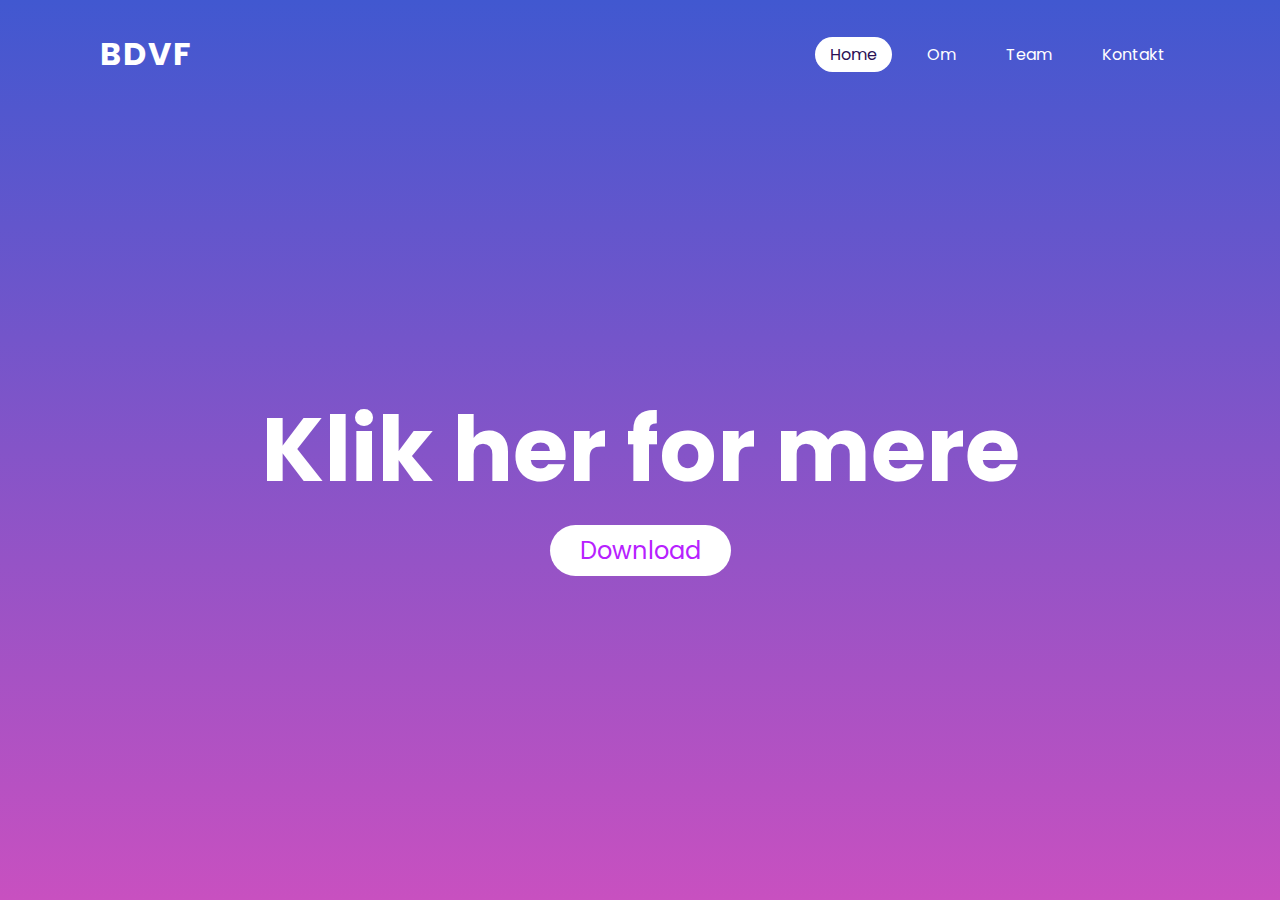
==== index.html @ 5cfb225e "Add files via upload" ====
<!DOCTYPE html>
<html>
  <head>
    <title>Velkommen til bobs hjemmside</title>
    <link rel="stylesheet" type="text/css" href="style.css">
  </head>
  <body>
    <header>
      <a href="#" class="logo">BDVF</a>
      <ul>
        <li><a href="#" class="active">Home</a></li>
        <li><a href="#">Om</a></li>
        <li><a href="#">Team</a></li>
        <li><a href="#">Kontakt</a></li>
      </ul>
    </header>
      <section>
        <h3 id='text'> Klik her for mere </h3>
        <a href="https://www.youtube.com/watch?v=dQw4w9WgXcQ&ab_channel=RickAstley" id="knap"> Download</a>
      </section>
  </body>
</html>
---- style.css ----
@import url("https://fonts.googleapis.com/css?family=Poppins:300,400,500,600,700,800,900&display=swap");
*
{
  margin: 0;
  padding: 0;
  font-family: 'Poppins', sans-serif;
  box-sizing: border-box;
}
body
{
  min-height: 100vh;
  background: linear-gradient(#4158D0, #C850C0);
}
header
{
  position: absolute;
  top: 0;
  left: 0;
  width: 100%;
  padding: 30px 100px;
  display: flex;
  justify-content: space-between;
  align-items: center;
}

header .logo
{
  color: #fff;
  font-weight: 700;
  text-decoration: none;
  font-size: 2em;
  text-transform: uppercase;
  letter-spacing: 2px;
}
header ul
{
  display: flex;
  justify-content: center;
  align-items: center;
}
header ul li
{
  list-style: none;
  margin-left: 20px;
}
header ul li a
{
  text-decoration: none;
  padding: 6px 15px;
  color: #fff;
  border-radius: 20px;
}

header ul li a.active,
header ul li a:hover
{
  background: #fff;
  color: #2b1055;
}
section
{
  position: relative;
  width: 100%;
  height: 100vh;
  padding: 100px;
  display: flex;
  justify-content: center;
  align-items: center;
  pointer-events: none;
}
#knap
{
  text-decoration: none;
  padding: 8px 30px;
  border-radius: 40px;
  background: #fff;
  color: #B721FF;
  display: inline-block;
  font-size: 1.5em;
  transform: translateY(100px);
  pointer-events: all;
  }

  #text
  {
    white-space: nowrap;
    position: absolute;
    color: #FFF;
    font-size: 7vw;
    z-index: 9;
  }
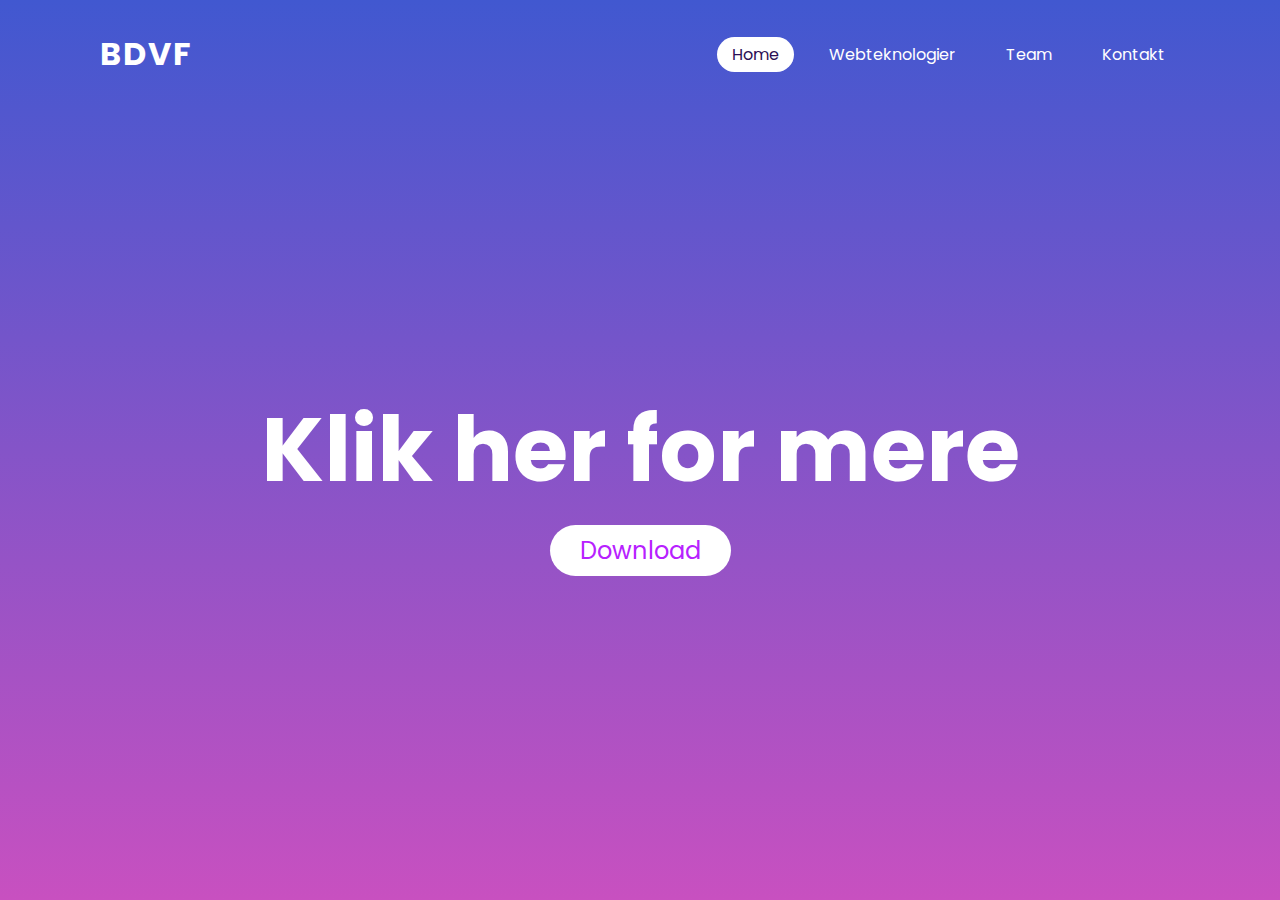
==== commit 3c73c951: "Add files via upload" ====
--- a/index.html
+++ b/index.html
@@ -9,7 +9,7 @@
       <a href="#" class="logo">BDVF</a>
       <ul>
         <li><a href="#" class="active">Home</a></li>
-        <li><a href="#">Om</a></li>
+        <li><a href="WebT.html">Webteknologier</a></li>
         <li><a href="#">Team</a></li>
         <li><a href="#">Kontakt</a></li>
       </ul>
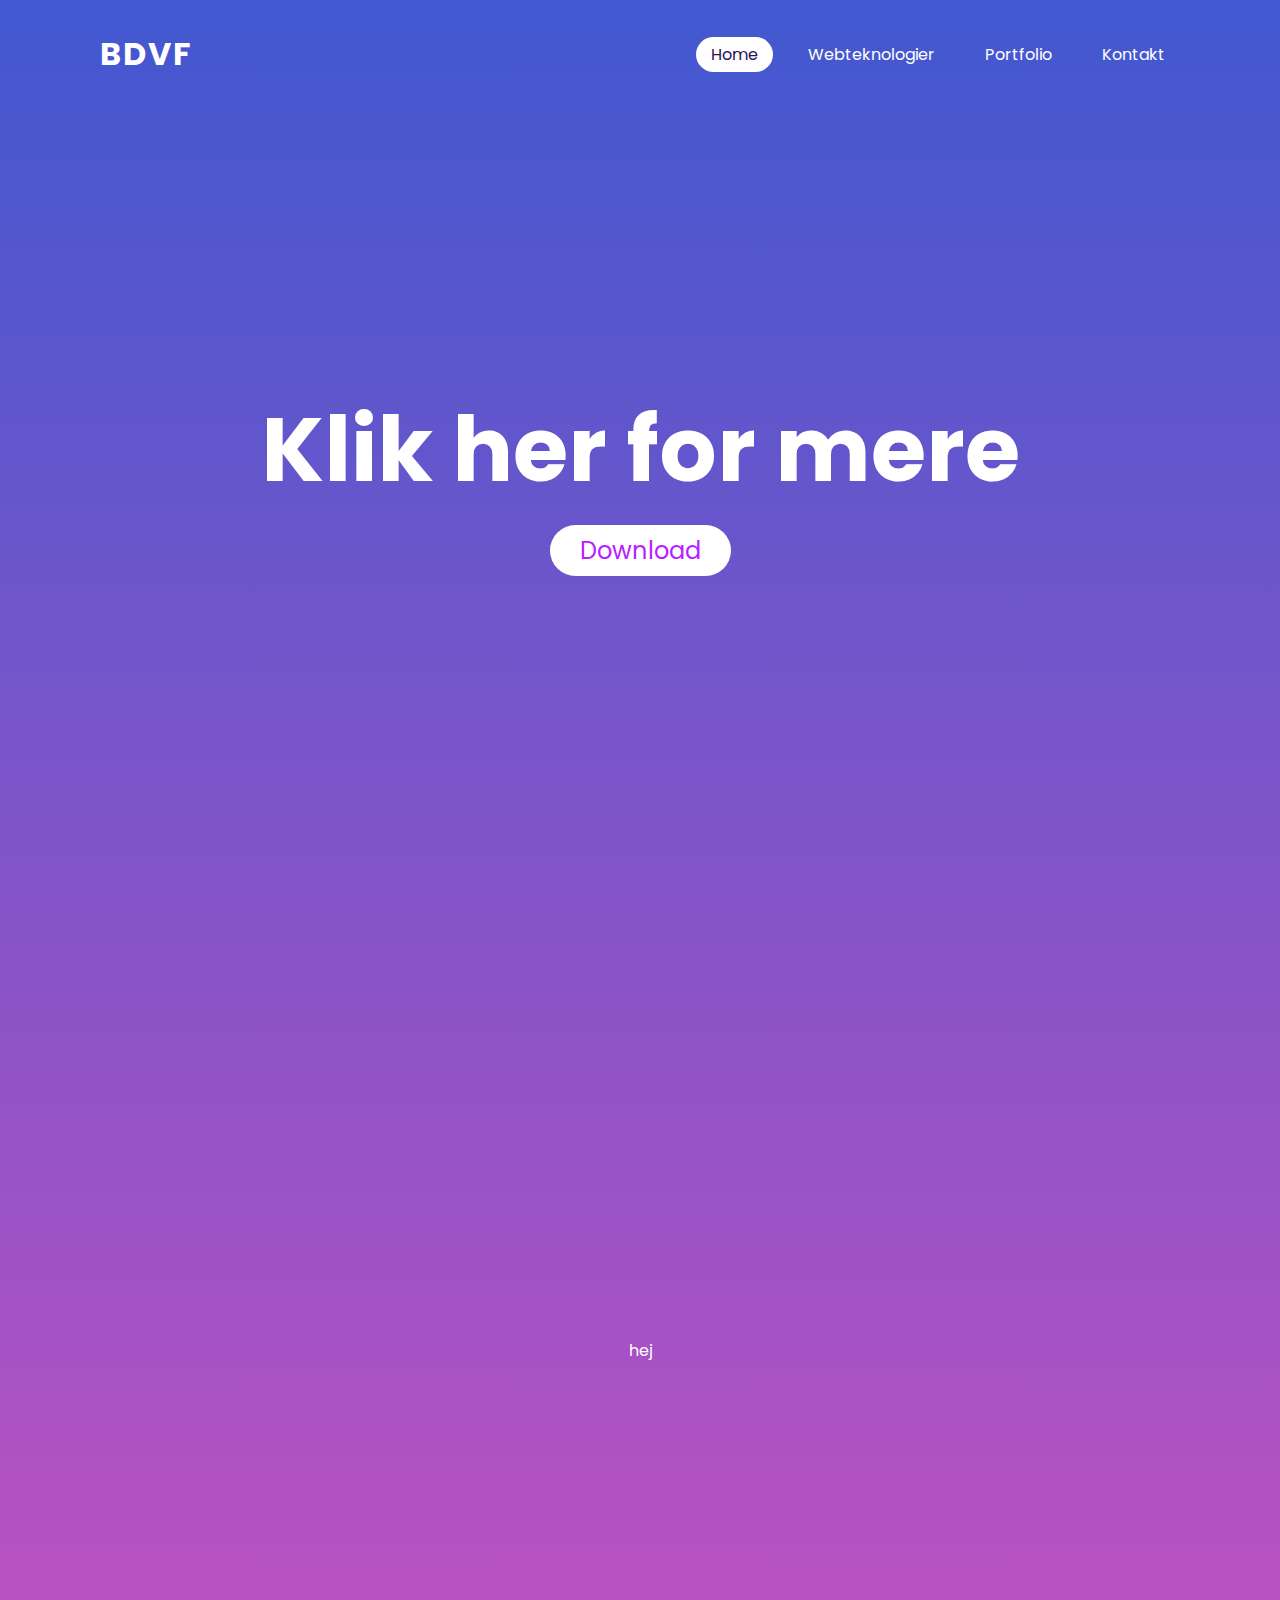
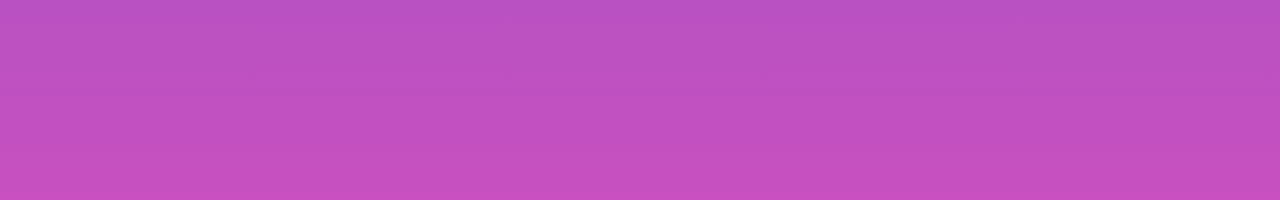
==== commit c363ab5a: "Add files via upload" ====
--- a/index.html
+++ b/index.html
@@ -10,7 +10,7 @@
       <ul>
         <li><a href="#" class="active">Home</a></li>
         <li><a href="WebT.html">Webteknologier</a></li>
-        <li><a href="#">Team</a></li>
+        <li><a href="grimmert.html">Portfolio</a></li>
         <li><a href="#">Kontakt</a></li>
       </ul>
     </header>
@@ -18,5 +18,8 @@
         <h3 id='text'> Klik her for mere </h3>
         <a href="https://www.youtube.com/watch?v=dQw4w9WgXcQ&ab_channel=RickAstley" id="knap"> Download</a>
       </section>
+      <section>
+        <p>hej</p>
+      </section>
   </body>
 </html>
--- a/style.css
+++ b/style.css
@@ -22,6 +22,28 @@
   justify-content: space-between;
   align-items: center;
 }
+.sidetekstven
+{
+  width: 50%;
+  float: left;
+  color: white;
+  display: flex;
+  padding: 40px 10px;
+}
+.sideteksthoj
+{
+  width: 50%;
+  float: right;
+  color: white;
+  display: flex;
+  padding: 40px 10px;
+}
+
+#codebillede
+{
+  width: 70px;
+  height: 67px;
+}
 
 header .logo
 {
@@ -35,8 +57,6 @@
 header ul
 {
   display: flex;
-  justify-content: center;
-  align-items: center;
 }
 header ul li
 {
@@ -89,3 +109,57 @@
     font-size: 7vw;
     z-index: 9;
   }
+
+  #webheader {
+  padding: 10px; /* Some padding */
+  color: white;
+  text-align: center; /* Centered text */
+  font-size: 90px; /* Big font size */
+  font-weight: bold;
+  position: relative; /* Fixed position - sit on top of the page */
+  top: 70px;
+  width: 100%; /* Full width */
+  transition: 0.2s; /* Add a transition effect (when scrolling - and font size is decreased) */
+  z-index: 10;
+}
+
+.kodeexplainer {
+  position: relative;
+  min-height: 100vh;
+  width: 100%;
+  padding: 10px 10px;
+}
+
+.kontainer {
+  position: relative;
+  width: 20%;
+  display: inline-block;
+  vertical-align: top;
+
+}
+
+h1{
+  color: white;
+  align-content: center;
+  text-align: center;
+  position: relative;
+}
+
+#sidetekst{
+  position: relative;
+  display: inline-block;
+  color: white;
+}
+
+#undertitel {
+  text-align: center;
+  font-size: 20px;
+  color: white;
+  padding: 100px;
+  position: relative;
+  font-weight: bolder;
+}
+p{
+  color: white;
+  padding: 20px;
+}
